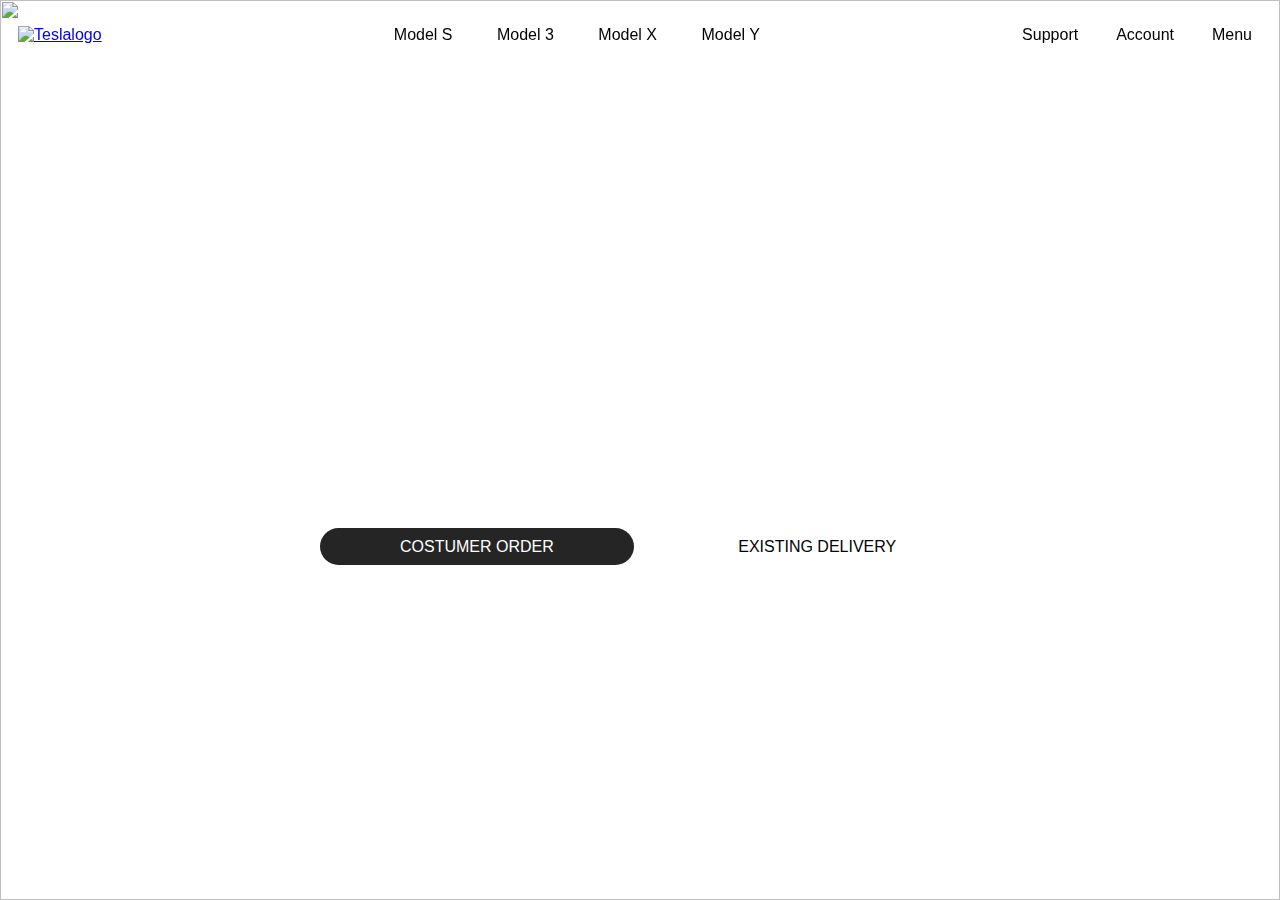
==== newproject.html @ d72c4401 "initial commit" ====
<!DOCTYPE html>
<html lang="en">
    <meta charset="UTF-8">
    <meta name="viewport" content="width=device-width, initial-scale=1">
    <title>TESLA CLONE | Coded By Giorgio Stringari</title>
<head>
    <link rel="stylesheet" href="style.css">
    <link rel="icon" type="images/x-icon" href="https://upload.wikimedia.org/wikipedia/commons/thumb/b/bb/Tesla_T_symbol.svg/800px-Tesla_T_symbol.svg.png" />
</head>
<body>   
<header>
    <nav>
        <a target="_blank" href="https://www.tesla.com/en_eu/"><img src="teslalogo2.png" alt="Teslalogo" width="150" height="100" class="logo"></a>
        <ul>
            <li><a href="#">Model S</a></li>
            <li><a href="#">Model 3</a></li>
            <li><a href="#">Model X</a></li>
            <li><a href="#">Model Y</a></li>
           
        </ul> 
        <a href="#" class="btn">Support</a> 
        <a href="#" class="btn">Account</a> 
        <a href="#" class="btn">Menu</a>   
    </nav>
 </header>
</body>    

<div class="links">
    <a class="costum" href="#">COSTUMER ORDER</a>
    <a class="existing" href="#">EXISTING DELIVERY</a>

</div>
    <div class="scroll-container">
    <img class="section" src="https://tesla-cdn.thron.com/delivery/public/image/tesla/03e533bf-8b1d-463f-9813-9a597aafb280/bvlatuR/std/4096x2560/M3-Homepage-Desktop-LHD" >
    <img class="section" src="model3.jpg">
    <img class="section" src="https://tesla-cdn.thron.com/delivery/public/image/tesla/ddc135ed-1638-40fb-8ab1-f8045059ecef/bvlatuR/std/4096x2560/Homepage-Model-X-Desktop-LHD">
    <img class="section" src="modely4.jpg">
   
  
    

</html>
---- style.css ----
body{
    font-family: Arial, Helvetica, sans-serif;
    margin: 0;

}

.header{
   width: 100%;
   height: 100vh;
   margin-top: 0cm;
   background-color: rgba(0.0.0.0.5);
   background-blend-mode: multiply;
   background-position: center;
   background-size: cover;
   padding: 0.7%;
   align-self: center ;
}

.logo{
        margin-left: 18px;
}

nav{
    position: fixed;
    top: 0;
    left: 0;
    width: 100%;
    display: flex;
   align-items: center;
}

nav ul{
    flex: 1;
    text-align: center;
  
}

nav ul li {
    display: inline-block;
    margin: 10px 20px;
    
}

nav ul li a{
    text-decoration: none;
    color: black;
}

nav .btn{
    color: black;
    text-decoration: none;
    padding: 10px;
    margin-right: 18px;   
}

.content{
    position: absolute;
    margin-left: 40%;
    margin-top: 7%;

}

.links{
    position: absolute;
    margin-top: 42% ;
    margin-left: 25% ;
    align-items: center;
}

.links .costum{
    padding: 10px 80px;
    text-decoration: none;
    color: white;
    background-color: rgb(37, 37, 37);
    border-radius: 30px;
    margin-right: 20px;
}

.links .existing{
    padding: 10px 80px;
    text-decoration: none;
    color: rgb(3, 3, 3);
    background-color: white;
    border-radius: 30px;
}
  /* pictures */


.scroll-container {
    height: 100vh;
    overflow-y: scroll;
    scroll-snap-type: y mandatory;
  }
  
  .section {
    height: 100vh;
    scroll-snap-align: start;
    scroll-snap-stop: always;
  }
  
  .section {
    object-fit: cover;
    object-position: center;
    width: 100%;
  }
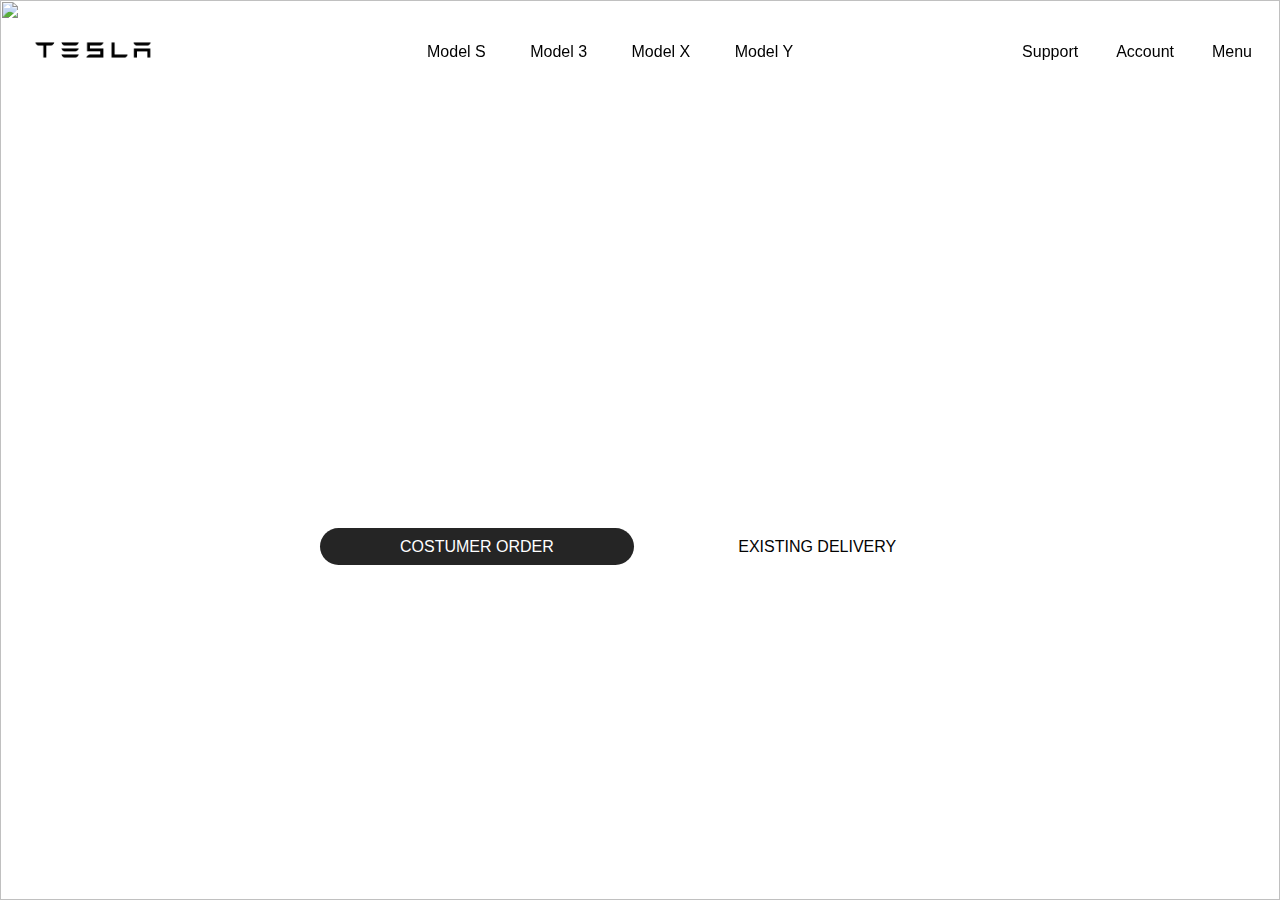
==== commit a7303368: "initial commit" ====
--- a/newproject.html
+++ b/newproject.html
@@ -10,7 +10,7 @@
 <body>   
 <header>
     <nav>
-        <a target="_blank" href="https://www.tesla.com/en_eu/"><img src="teslalogo2.png" alt="Teslalogo" width="150" height="100" class="logo"></a>
+        <a target="_blank" href="https://www.tesla.com/en_eu/"><img src="assets/images/teslalogo2.png" alt="Teslalogo" width="150" height="100" class="logo"></a>
         <ul>
             <li><a href="#">Model S</a></li>
             <li><a href="#">Model 3</a></li>
@@ -32,9 +32,9 @@
 </div>
     <div class="scroll-container">
     <img class="section" src="https://tesla-cdn.thron.com/delivery/public/image/tesla/03e533bf-8b1d-463f-9813-9a597aafb280/bvlatuR/std/4096x2560/M3-Homepage-Desktop-LHD" >
-    <img class="section" src="model3.jpg">
+    <img class="section" src="assets/images/model3.jpg">
     <img class="section" src="https://tesla-cdn.thron.com/delivery/public/image/tesla/ddc135ed-1638-40fb-8ab1-f8045059ecef/bvlatuR/std/4096x2560/Homepage-Model-X-Desktop-LHD">
-    <img class="section" src="modely4.jpg">
+    <img class="section" src="assets/images/modely4.jpg">
    
   
     
